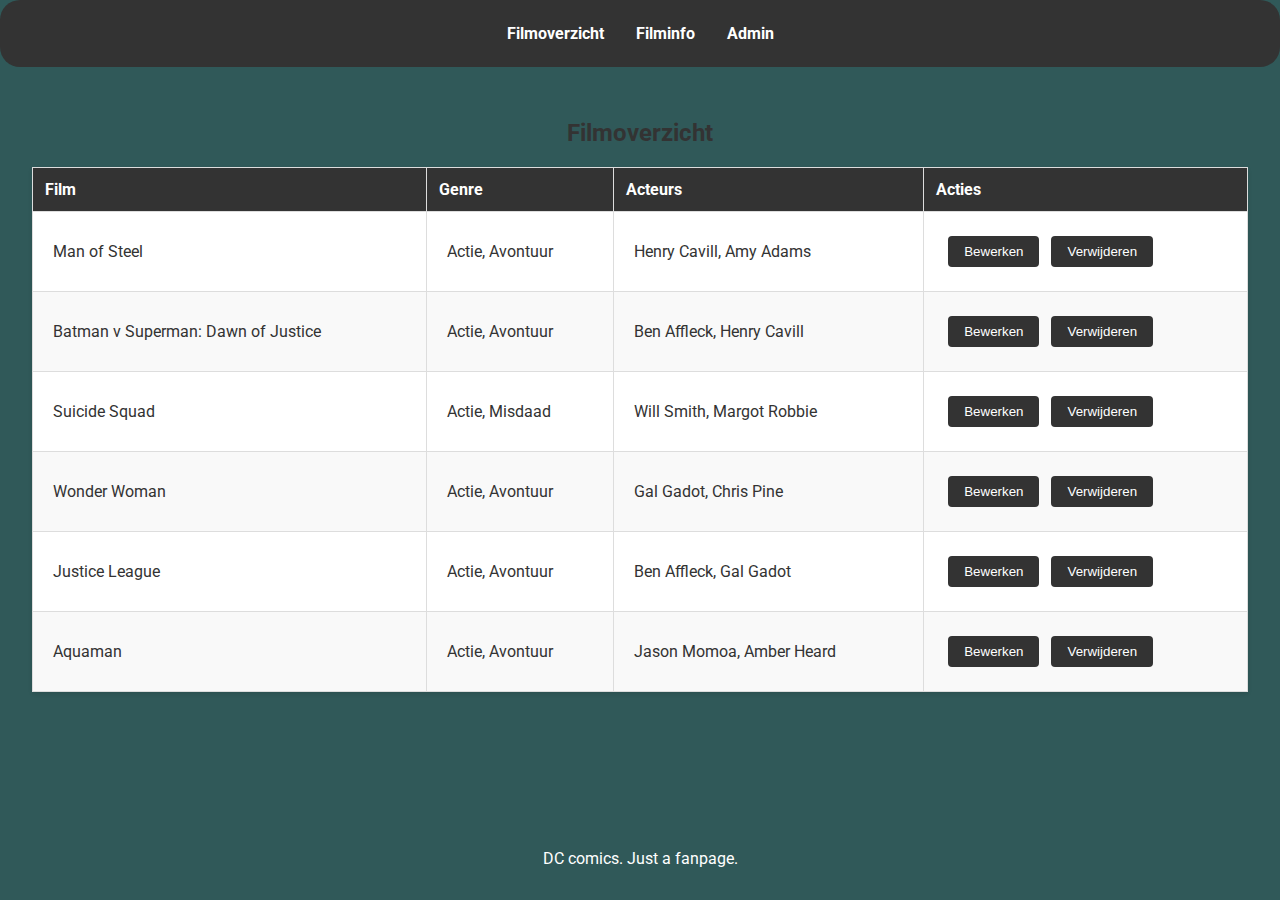
==== hmtlfilm/front/filmoverzicht.html @ 9f94ce32 "no changes" ====
<!DOCTYPE html>
<html lang="nl">
<head>
  <meta charset="UTF-8">
  <meta name="viewport" content="width=device-width, initial-scale=1.0">
  <title>Filmoverzicht - DC comics</title>
  <link href="https://fonts.googleapis.com/css2?family=Roboto:wght@400;700&display=swap" rel="stylesheet">
  <link rel="stylesheet" href="admin.css">
</head>
<body>
<header>
  <nav>
    <ul>
      <li><a href="index.html">Filmoverzicht</a></li>
      <li><a href="about.html">Filminfo</a></li>
      <li><a href="login.html">Admin</a></li>
    </ul>
  </nav>
</header>

<main>
  <section class="filmoverzicht">
    <h2>Filmoverzicht</h2>
    <table>
      <thead>
      <tr>
        <th>Film</th>
        <th>Genre</th>
        <th>Acteurs</th>
        <th>Acties</th>
      </tr>
      </thead>
      <tbody>
      <tr>
        <td>Man of Steel</td>
        <td>Actie, Avontuur</td>
        <td>Henry Cavill, Amy Adams</td>
        <td>
          <button class="edit-btn">Bewerken</button>
          <button class="delete-btn">Verwijderen</button>
        </td>
      </tr>
      <tr>
        <td>Batman v Superman: Dawn of Justice</td>
        <td>Actie, Avontuur</td>
        <td>Ben Affleck, Henry Cavill</td>
        <td>
          <button class="edit-btn">Bewerken</button>
          <button class="delete-btn">Verwijderen</button>
        </td>
      </tr>
      <tr>
        <td>Suicide Squad</td>
        <td>Actie, Misdaad</td>
        <td>Will Smith, Margot Robbie</td>
        <td>
          <button class="edit-btn">Bewerken</button>
          <button class="delete-btn">Verwijderen</button>
        </td>
      </tr>
      <tr>
        <td>Wonder Woman</td>
        <td>Actie, Avontuur</td>
        <td>Gal Gadot, Chris Pine</td>
        <td>
          <button class="edit-btn">Bewerken</button>
          <button class="delete-btn">Verwijderen</button>
        </td>
      </tr>
      <tr>
        <td>Justice League</td>
        <td>Actie, Avontuur</td>
        <td>Ben Affleck, Gal Gadot</td>
        <td>
          <button class="edit-btn">Bewerken</button>
          <button class="delete-btn">Verwijderen</button>
        </td>
      </tr>
      <tr>
        <td>Aquaman</td>
        <td>Actie, Avontuur</td>
        <td>Jason Momoa, Amber Heard</td>
        <td>
          <button class="edit-btn">Bewerken</button>
          <button class="delete-btn">Verwijderen</button>
        </td>
      </tr>

      </tbody>
    </table>
  </section>
</main>

<footer>
  <p>DC comics. Just a fanpage.</p>
</footer>

</body>
</html>
---- hmtlfilm/front/admin.css ----
body {
  font-family: 'Roboto', sans-serif;
  margin: 0;
  padding: 0;
  background-color: #305959;
  color: #333;
}

header {
  background-color: #333;
  color: #fff;
  padding: 8px 0;
  text-align: center;
  border-radius: 20px;
}

header nav ul {
  list-style: none;
  display: flex;
  justify-content: center;
  padding: 0;
  border-radius: 20px;
}

header nav li {
  margin: 0 16px;
}

header nav a {
  color: #fff;
  text-decoration: none;
  font-weight: bold;
}

main {
  padding: 32px;
}

.filmoverzicht {
  text-align: center;
}

table {
  width: 100%;
  border-collapse: collapse;
  margin-top: 16px;
  background-color: #fff;
  box-shadow: 0 2px 4px rgba(0, 0, 0, 0.1);
}

table th, table td {
  border: 1px solid #ddd;
  padding: 12px;
  text-align: left;
}

table th {
  background-color: #333;
  color: #fff;
}

table tr:nth-child(even) {
  background-color: #f9f9f9;
}

table tr:hover {
  background-color: #f1f1f1;
}

table td {
  padding: 20px; /* Add more space between films */
}

.edit-btn, .delete-btn {
  background-color: #333;
  color: #fff;
  border: none;
  padding: 8px 16px;
  margin: 4px;
  cursor: pointer;
  border-radius: 4px;
}

.edit-btn:hover, .delete-btn:hover {
  background-color: #555;
}


.login-page {
  display: flex;
  justify-content: center;
  align-items: center;
  height: 100vh;
  background-color: #305959;
}

.login {
  background-color: #333;
  padding: 32px;
  border-radius: 8px;
  box-shadow: 0 2px 4px rgba(255, 249, 249, 0.1);
  text-align: center;
}

.login h1 {
  margin-bottom: 24px;
}

.login form {
  display: flex;
  flex-direction: column;
}

.login label {
  margin-bottom: 8px;
  text-align: left;
}

.login input {
  margin-bottom: 16px;
  padding: 8px;
  border: 1px solid #ddd;
  border-radius: 4px;
}

.login button {
  background-color: #070606;
  color: #fff;
  border: none;
  padding: 12px;
  border-radius: 4px;
}

.login button:hover {
  background-color: #fffefe;
}

footer {
  background-color: #305959;
  color: #fff;
  text-align: center;
  padding: 16px 0;
  position: absolute;
  bottom: 0;
  width: 100%;
}
.loginletter{
  color: white;
}
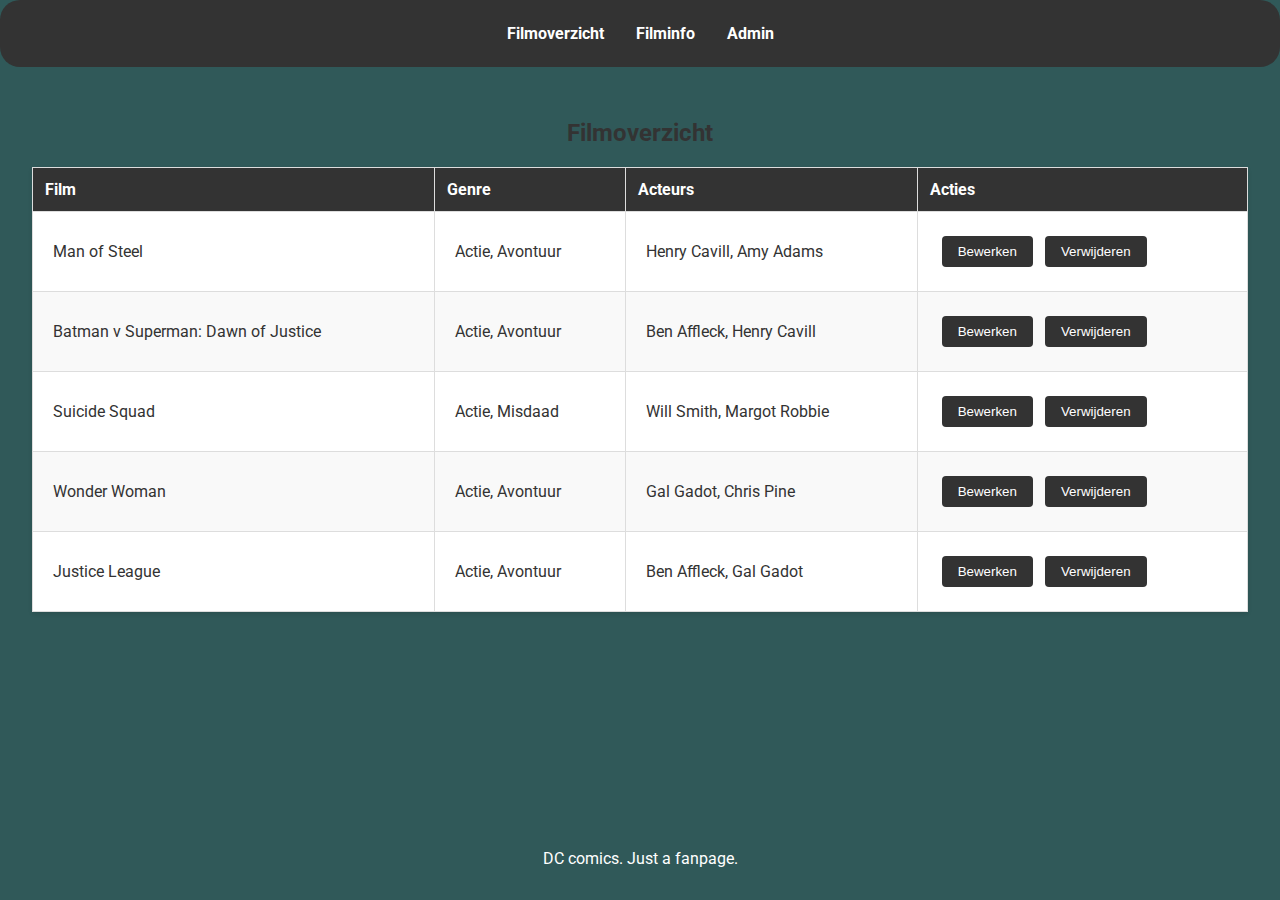
==== commit 8b59599f: "no changes" ====
--- a/hmtlfilm/front/filmoverzicht.html
+++ b/hmtlfilm/front/filmoverzicht.html
@@ -76,15 +76,7 @@
           <button class="delete-btn">Verwijderen</button>
         </td>
       </tr>
-      <tr>
-        <td>Aquaman</td>
-        <td>Actie, Avontuur</td>
-        <td>Jason Momoa, Amber Heard</td>
-        <td>
-          <button class="edit-btn">Bewerken</button>
-          <button class="delete-btn">Verwijderen</button>
-        </td>
-      </tr>
+
 
       </tbody>
     </table>
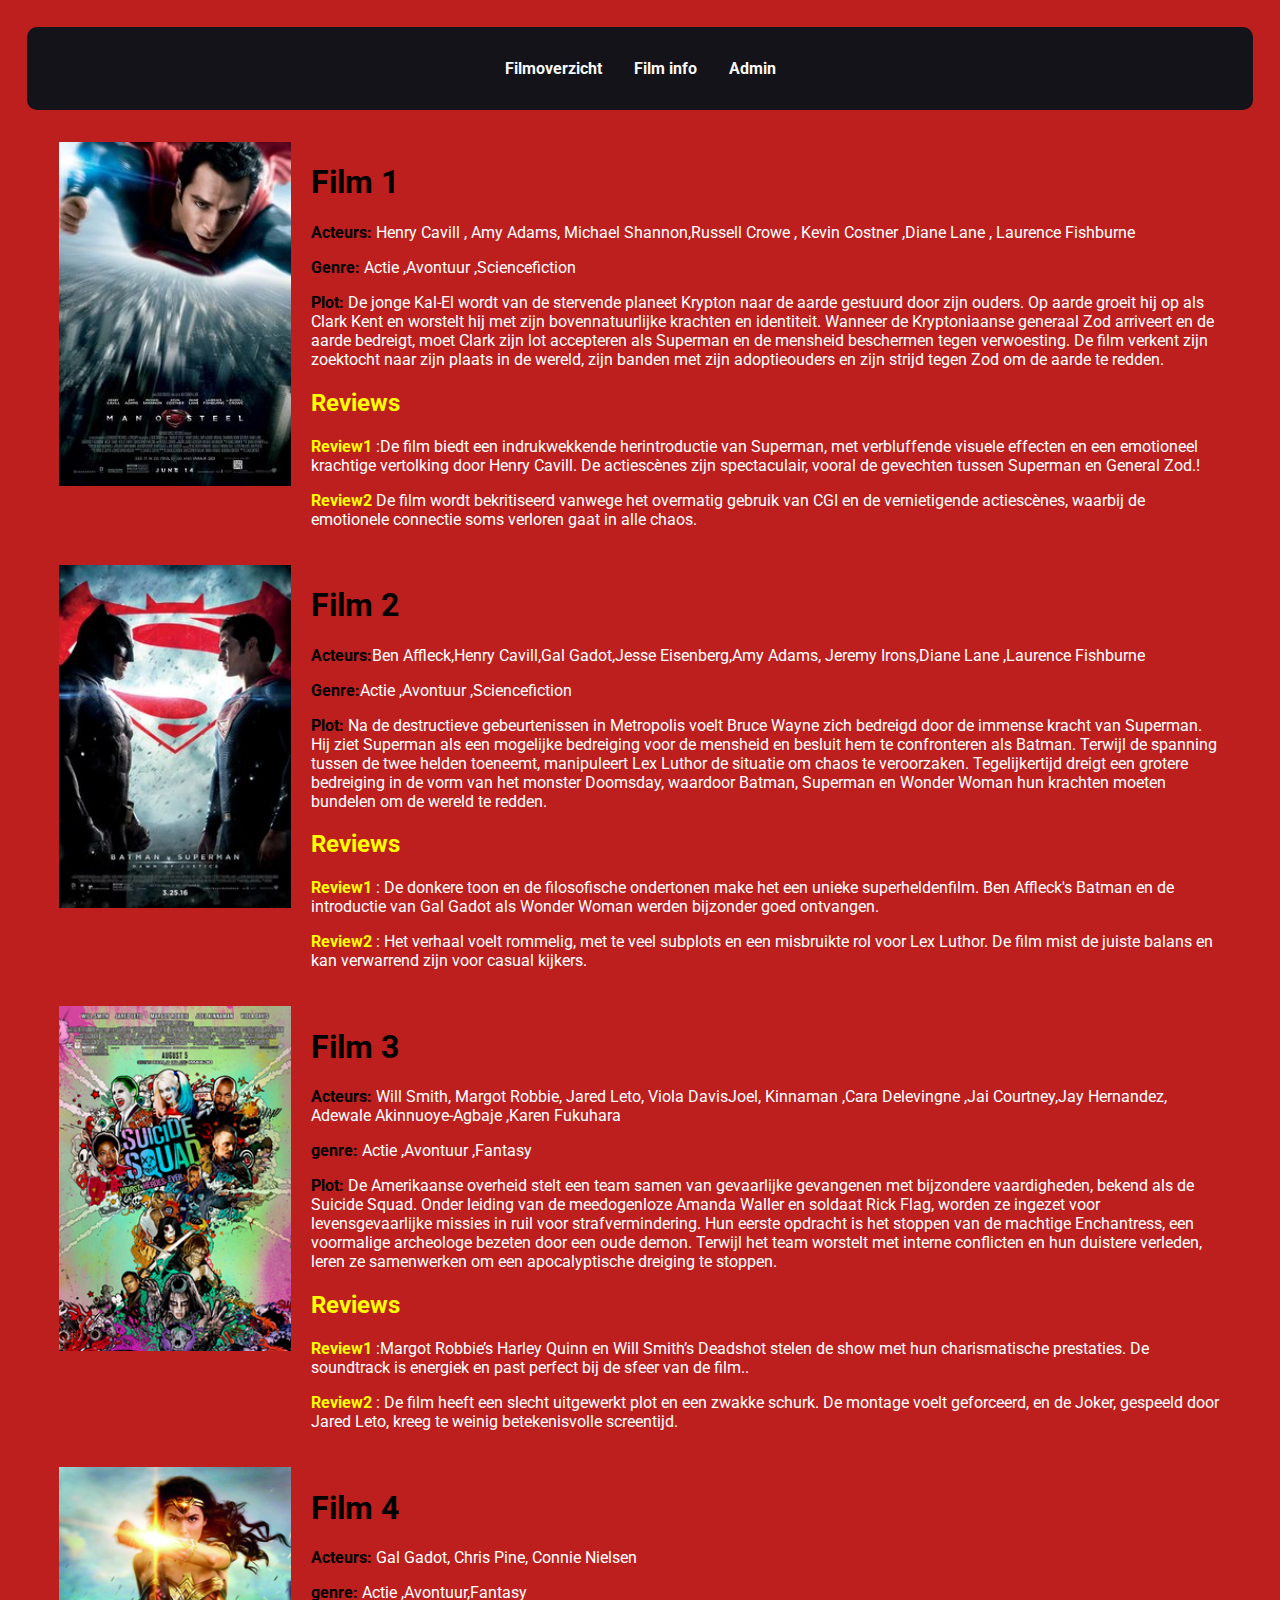
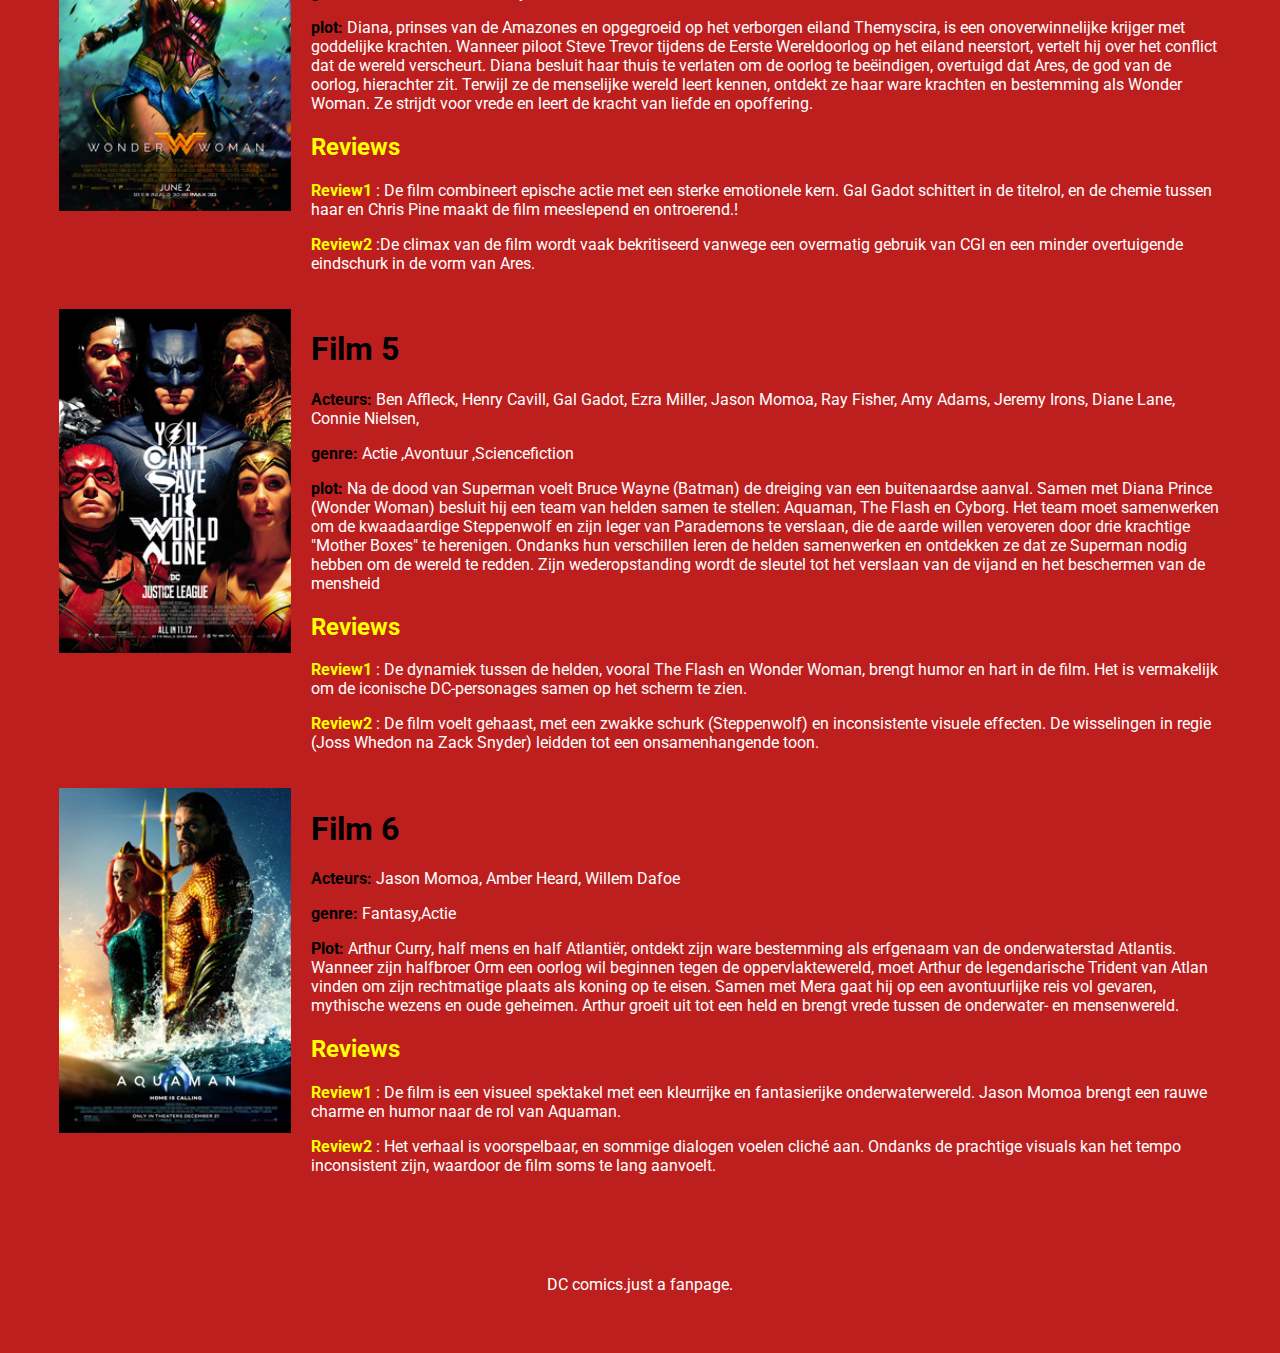
==== commit 0adcd2c1: "no changes" ====
--- a/hmtlfilm/front/filmoverzicht.html
+++ b/hmtlfilm/front/filmoverzicht.html
@@ -3,89 +3,171 @@
 <head>
   <meta charset="UTF-8">
   <meta name="viewport" content="width=device-width, initial-scale=1.0">
-  <title>Filmoverzicht - DC comics</title>
+  <title>DComics - Film Detail</title>
   <link href="https://fonts.googleapis.com/css2?family=Roboto:wght@400;700&display=swap" rel="stylesheet">
-  <link rel="stylesheet" href="admin.css">
+  <link rel="stylesheet" href="front.css">
 </head>
 <body>
 <header>
   <nav>
     <ul>
       <li><a href="index.html">Filmoverzicht</a></li>
-      <li><a href="about.html">Filminfo</a></li>
+      <li><a href="about.html">Film info</a></li>
       <li><a href="login.html">Admin</a></li>
     </ul>
   </nav>
 </header>
 
 <main>
-  <section class="filmoverzicht">
-    <h2>Filmoverzicht</h2>
-    <table>
-      <thead>
-      <tr>
-        <th>Film</th>
-        <th>Genre</th>
-        <th>Acteurs</th>
-        <th>Acties</th>
-      </tr>
-      </thead>
-      <tbody>
-      <tr>
-        <td>Man of Steel</td>
-        <td>Actie, Avontuur</td>
-        <td>Henry Cavill, Amy Adams</td>
-        <td>
-          <button class="edit-btn">Bewerken</button>
-          <button class="delete-btn">Verwijderen</button>
-        </td>
-      </tr>
-      <tr>
-        <td>Batman v Superman: Dawn of Justice</td>
-        <td>Actie, Avontuur</td>
-        <td>Ben Affleck, Henry Cavill</td>
-        <td>
-          <button class="edit-btn">Bewerken</button>
-          <button class="delete-btn">Verwijderen</button>
-        </td>
-      </tr>
-      <tr>
-        <td>Suicide Squad</td>
-        <td>Actie, Misdaad</td>
-        <td>Will Smith, Margot Robbie</td>
-        <td>
-          <button class="edit-btn">Bewerken</button>
-          <button class="delete-btn">Verwijderen</button>
-        </td>
-      </tr>
-      <tr>
-        <td>Wonder Woman</td>
-        <td>Actie, Avontuur</td>
-        <td>Gal Gadot, Chris Pine</td>
-        <td>
-          <button class="edit-btn">Bewerken</button>
-          <button class="delete-btn">Verwijderen</button>
-        </td>
-      </tr>
-      <tr>
-        <td>Justice League</td>
-        <td>Actie, Avontuur</td>
-        <td>Ben Affleck, Gal Gadot</td>
-        <td>
-          <button class="edit-btn">Bewerken</button>
-          <button class="delete-btn">Verwijderen</button>
-        </td>
-      </tr>
+  <section class="filmdetail">
+    <div class="film-item">
+      <img class="imgdetail" src="Man_of_Steel.jpg" alt="Film 1">
+      <div class="film-info">
+        <h1>Film 1</h1>
+        <p><strong class = "strong">Acteurs:</strong> Henry Cavill , Amy Adams, Michael Shannon,Russell Crowe , Kevin Costner
+          ,Diane Lane , Laurence Fishburne</p>
+        <p><strong class="strong">Genre:</strong> Actie ,Avontuur ,Sciencefiction</p>
+        <p><strong class ="strong">Plot:</strong> De jonge Kal-El wordt van de stervende planeet Krypton naar de aarde gestuurd
+          door zijn ouders. Op aarde groeit hij op als Clark Kent en worstelt hij met zijn bovennatuurlijke
+          krachten en identiteit. Wanneer de Kryptoniaanse generaal Zod arriveert en de aarde bedreigt, moet
+          Clark zijn lot accepteren als Superman en de mensheid beschermen tegen verwoesting. De film verkent
+          zijn zoektocht naar zijn plaats in de wereld, zijn banden met zijn adoptieouders en zijn strijd tegen
+          Zod om de aarde te redden.</p>
+        <h2>Reviews</h2>
+        <p > <strong class="review">Review1</strong> :De film biedt een indrukwekkende herintroductie van Superman,
+          met verbluffende visuele effecten en een emotioneel krachtige vertolking door Henry Cavill. De actiescènes
+          zijn spectaculair, vooral de gevechten tussen Superman en General Zod.!</p>
+        <p ><strong class="review">Review2</strong> De film wordt bekritiseerd vanwege
+          het overmatig gebruik van CGI en de vernietigende actiescènes,
+          waarbij de emotionele connectie soms verloren gaat in alle chaos.</p>
+      </div>
+    </div>
 
+    <div class="film-item">
+      <img class="imgdetail" src="Batman_v_Superman.jpg" alt="Film 2">
+      <div class="film-info">
+        <h1>Film 2</h1>
+        <p><strong class="strong">Acteurs:</strong>Ben Affleck,Henry Cavill,Gal Gadot,Jesse Eisenberg,Amy Adams,
+          Jeremy Irons,Diane Lane ,Laurence Fishburne</p>
+        <p><strong class="strong">Genre:</strong>Actie ,Avontuur ,Sciencefiction</p>
+        <p><strong class="strong">Plot:</strong> Na de destructieve gebeurtenissen in
+          Metropolis voelt Bruce Wayne zich bedreigd door de immense kracht van Superman.
+          Hij ziet Superman als een mogelijke bedreiging voor de mensheid en besluit hem
+          te confronteren als Batman. Terwijl de spanning tussen de twee helden toeneemt,
+          manipuleert Lex Luthor de situatie om chaos te veroorzaken. Tegelijkertijd dreigt
+          een grotere bedreiging in de vorm van het monster Doomsday, waardoor Batman,
+          Superman en Wonder Woman hun krachten moeten bundelen om de wereld te redden.</p>
 
-      </tbody>
-    </table>
+        <h2>Reviews</h2>
+        <p > <strong class="review">Review1</strong> : De donkere toon en de filosofische ondertonen make
+          het een unieke superheldenfilm. Ben Affleck's Batman en de introductie van Gal Gadot als Wonder
+          Woman werden bijzonder goed ontvangen.</p>
+        <p> <strong class="review">Review2</strong> : Het verhaal voelt rommelig,
+          met te veel subplots en een misbruikte rol voor Lex Luthor. De film mist
+          de juiste balans en kan verwarrend zijn voor casual kijkers.</p>
+      </div>
+    </div>
+
+    <div class="film-item">
+      <img class="imgdetail" src="Suicide_Squad.png" alt="Film 3">
+      <div class="film-info">
+        <h1>Film 3</h1>
+        <p><strong class="strong">Acteurs:</strong> Will Smith, Margot Robbie, Jared Leto, Viola DavisJoel,
+          Kinnaman ,Cara Delevingne ,Jai Courtney,Jay Hernandez,
+          Adewale Akinnuoye-Agbaje ,Karen Fukuhara</p>
+        <p><strong class="strong">genre:</strong> Actie ,Avontuur ,Fantasy</p>
+        <p><strong class="strong"> Plot:</strong> De Amerikaanse overheid stelt een team samen
+          van gevaarlijke gevangenen met bijzondere vaardigheden, bekend als de Suicide Squad.
+          Onder leiding van de meedogenloze Amanda Waller en soldaat Rick Flag, worden ze ingezet
+          voor levensgevaarlijke missies in ruil voor strafvermindering. Hun eerste opdracht is het
+          stoppen van de machtige Enchantress, een voormalige archeologe bezeten door een oude demon.
+          Terwijl het team worstelt met interne conflicten en hun duistere verleden, leren ze samenwerken
+          om een apocalyptische dreiging te stoppen. </p>
+        <h2>Reviews</h2>
+        <p > <strong class="review">Review1</strong> :Margot Robbie’s Harley Quinn en Will Smith’s
+          Deadshot stelen de show met hun charismatische prestaties. De soundtrack is energiek en
+          past perfect bij de sfeer van de film..</p>
+        <p> <strong class="review">Review2</strong> : De film heeft een slecht uitgewerkt plot en
+          een zwakke schurk. De montage voelt geforceerd, en de Joker, gespeeld door Jared Leto,
+          kreeg te weinig betekenisvolle screentijd.</p>
+      </div>
+    </div>
+
+    <div class="film-item">
+      <img class="imgdetail" src="Wonder_Woman.jpg" alt="Film 4">
+      <div class="film-info">
+        <h1>Film 4</h1>
+        <p><strong class="strong">Acteurs:</strong> Gal Gadot, Chris Pine, Connie Nielsen</p>
+        <p><strong class="strong">genre:</strong>  Actie ,Avontuur,Fantasy</p>
+        <p><strong class="strong">plot:</strong> Diana, prinses van de Amazones en opgegroeid
+          op het verborgen eiland Themyscira, is een onoverwinnelijke krijger met goddelijke
+          krachten. Wanneer piloot Steve Trevor tijdens de Eerste Wereldoorlog op het eiland
+          neerstort, vertelt hij over het conflict dat de wereld verscheurt. Diana besluit
+          haar thuis te verlaten om de oorlog te beëindigen, overtuigd dat Ares,
+          de god van de oorlog, hierachter zit. Terwijl ze de menselijke wereld leert kennen,
+          ontdekt ze haar ware krachten en bestemming als Wonder Woman. Ze strijdt voor vrede
+          en leert de kracht van liefde en opoffering.</p>
+
+        <h2>Reviews</h2>
+        <p > <strong class="review">Review1</strong> : De film combineert epische actie met een sterke emotionele kern.
+          Gal Gadot schittert in de titelrol, en de chemie tussen haar en Chris Pine maakt de film meeslepend en ontroerend.!</p>
+        <p > <strong class="review">Review2</strong> :De climax van de film wordt vaak bekritiseerd vanwege een overmatig gebruik
+          van CGI en een minder overtuigende eindschurk in de vorm van Ares.</p>
+      </div>
+    </div>
+
+    <div class="film-item">
+      <img class="imgdetail" src="Justice_League.jpg" alt="Film 5">
+      <div class="film-info">
+        <h1>Film 5</h1>
+        <p><strong class="strong">Acteurs:</strong>  Ben Affleck, Henry Cavill, Gal Gadot, Ezra Miller, Jason Momoa,
+          Ray Fisher, Amy Adams, Jeremy Irons, Diane Lane, Connie Nielsen,</p>
+        <p><strong class="strong">genre:</strong> Actie ,Avontuur ,Sciencefiction</p>
+        <p><strong class="strong">plot:</strong> Na de dood van Superman voelt Bruce Wayne
+          (Batman) de dreiging van een buitenaardse aanval. Samen met Diana Prince (Wonder Woman)
+          besluit hij een team van helden samen te stellen: Aquaman, The Flash en Cyborg. Het team
+          moet samenwerken om de kwaadaardige Steppenwolf en zijn leger van Parademons te verslaan,
+          die de aarde willen veroveren door drie krachtige "Mother Boxes" te herenigen. Ondanks hun
+          verschillen leren de helden samenwerken en ontdekken ze dat ze Superman nodig hebben om de
+          wereld te redden. Zijn wederopstanding wordt de sleutel tot het verslaan van de vijand en
+          het beschermen van de mensheid</p>
+
+        <h2>Reviews</h2>
+        <p > <strong class="review">Review1</strong> : De dynamiek tussen de helden, vooral The Flash en Wonder Woman,
+          brengt humor en hart in de film. Het is vermakelijk om de iconische DC-personages samen op het scherm te zien.</p>
+        <p > <strong class="review">Review2</strong> : De film voelt gehaast, met een zwakke schurk (Steppenwolf) en
+          inconsistente visuele effecten. De wisselingen in regie (Joss Whedon na Zack Snyder) leidden tot een
+          onsamenhangende toon.</p>
+      </div>
+    </div>
+
+    <div class="film-item">
+      <img class="imgdetail" src="Aquaman.jpg" alt="Film 6">
+      <div class="film-info">
+        <h1>Film 6</h1>
+        <p><strong class="strong">Acteurs:</strong> Jason Momoa, Amber Heard, Willem Dafoe</p>
+        <p><strong class="strong">genre:</strong> Fantasy,Actie</p>
+        <p><strong class="strong">Plot:</strong> Arthur Curry, half mens en half Atlantiër,
+          ontdekt zijn ware bestemming als erfgenaam van de onderwaterstad Atlantis. Wanneer
+          zijn halfbroer Orm een oorlog wil beginnen tegen de oppervlaktewereld, moet Arthur
+          de legendarische Trident van Atlan vinden om zijn rechtmatige plaats als koning op
+          te eisen. Samen met Mera gaat hij op een avontuurlijke reis vol gevaren, mythische
+          wezens en oude geheimen. Arthur groeit uit tot een held en brengt vrede tussen de
+          onderwater- en mensenwereld.</p>
+
+        <h2>Reviews</h2>
+        <p > <strong class="review">Review1</strong> : De film is een visueel spektakel met een kleurrijke en fantasierijke onderwaterwereld.
+          Jason Momoa brengt een rauwe charme en humor naar de rol van Aquaman.</p>
+        <p > <strong class="review">Review2</strong> : Het verhaal is voorspelbaar,
+          en sommige dialogen voelen cliché aan. Ondanks de prachtige visuals kan het tempo inconsistent zijn,
+          waardoor de film soms te lang aanvoelt.</p>
+      </div>
+    </div>
   </section>
 </main>
 
 <footer>
-  <p>DC comics. Just a fanpage.</p>
+  <p> DC comics.just a fanpage.</p>
 </footer>
-
 </body>
 </html>
--- a/hmtlfilm/front/front.css
+++ b/hmtlfilm/front/front.css
@@ -0,0 +1,125 @@
+/* Algemene stijlen voor de hele website */
+body {
+  font-family: 'Roboto', sans-serif;
+  margin: 15px;
+  padding: 12px;
+  background-color: #bd1f1f; /* Bijgewerkte achtergrondkleur naar zwart */
+  color: #9d9da3; /* Bijgewerkte tekstkleur naar blauw */
+}
+
+/* Header stijlen */
+header {
+  background-color: #131319; /* Bijgewerkte achtergrondkleur naar blauw */
+  color: #a3a3ae; /* Bijgewerkte tekstkleur naar wit */
+  padding: 16px 0; /* 16px padding */
+  text-align: center;
+  border-radius: 10px;
+}
+
+header nav ul {
+  list-style: none;
+  display: flex;
+  justify-content: center;
+  padding: 0;
+}
+
+header nav li {
+  margin: 0 16px; /* 16px marge */
+}
+
+header nav a {
+  color: #F8F8F8; /* Bijgewerkte tekstkleur naar wit */
+  text-decoration: none;
+  font-weight: bold;
+}
+
+/* Hoofdinhoud stijlen */
+main {
+  padding: 32px; /* 32px padding */
+}
+
+/* Footer stijlen */
+footer {
+  background-color: #bd1f1f; /* Bijgewerkte achtergrondkleur */
+  color: #000000; /* Bijgewerkte tekstkleur */
+  text-align: center;
+  padding: 16px 0; /* 16px padding */
+  position: static;
+  width: 100%;
+}
+
+
+/* Front pagina specifieke stijlen */
+.intro {
+  text-align: center;
+  color:white;
+}
+
+.filmgrod {
+  margin-top: 0px; /* 32px marge */
+  border-radius: 10px;
+}
+
+/* Update de grod klasse om items in een kolom weer te geven */
+
+.grod {
+  display: grid;
+  grid-template-columns: repeat(auto-fit, minmax(100px, 1fr));
+  gap: 43px; /* Add some gap between the items */
+}
+
+
+.film {
+  width: 100%;
+  box-sizing: border-box;
+  background-color: #000000;
+  border: 1px solid #0b0404;
+  padding: 16px;
+  text-align: center;
+  border-radius: 10px;
+}
+
+.film img {
+  width: 100%;
+  height: auto;
+}
+.film h3 {
+  margin-top: 0px; /* 8px marge */
+  color: #F8F8F8; /* Bijgewerkte tekstkleur naar wit */
+}
+.film-item {
+  display: flex;
+  align-items: flex-start;
+  margin-bottom: 20px;
+}
+
+.imgdetail {
+  width: 20%;
+  margin-right: 20px;
+}
+
+.film-info {
+  flex: 1;
+}
+.strong{
+  color: black ;
+}
+.review {
+  color: yellow;
+}
+.tekstkleur {
+  text-align: left;
+  color:white ;
+}
+p{
+  color: white;
+}
+h1{
+  color: black;
+}
+h2{
+  color: yellow;
+}
+.black{
+  color: black;
+}
